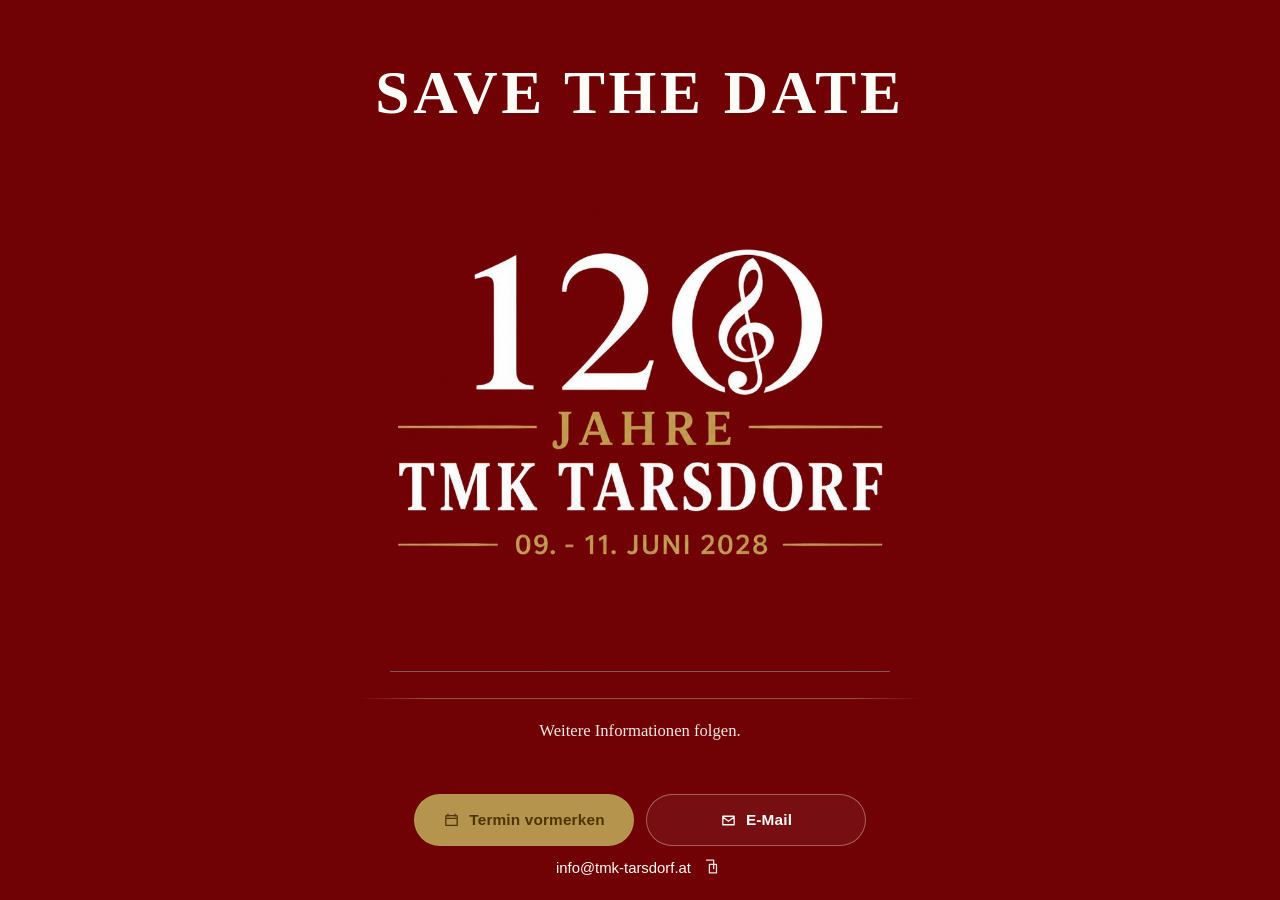
==== index.html @ 1fa16a36 "Add files via upload" ====
<!doctype html>
<html lang="de">
<head>
  <meta charset="utf-8">
  <meta name="viewport" content="width=device-width, initial-scale=1">
  <meta name="theme-color" content="#700205">
  <title>120 Jahre TMK Tarsdorf</title>
  <meta name="description" content="120 Jahre TMK Tarsdorf · 09.–11. Juni 2028">
  <link rel="stylesheet" href="style.css">
</head>
<body>
  <main class="page">
    <section class="hero" aria-labelledby="hero-title">
      <p id="hero-title" class="eyebrow">SAVE THE DATE</p>

      <div class="logo-wrap">
        <img class="logo" src="assets/logo-transparent.png" alt="120 Jahre TMK Tarsdorf · 09. - 11. Juni 2028">
      </div>

      <div class="divider" aria-hidden="true"></div>

      <p class="intro">Weitere Informationen folgen.</p>

      <nav class="actions" aria-label="Schnellaktionen">
        <button class="btn btn--gold" type="button" onclick="addToCalendar()">
          <svg viewBox="0 0 24 24" aria-hidden="true">
            <path d="M7 3v3M17 3v3M4 9h16M5 5h14a1 1 0 0 1 1 1v13H4V6a1 1 0 0 1 1-1Z"/>
          </svg>
          <span>Termin vormerken</span>
        </button>

        <button class="btn btn--light" type="button" onclick="openMail()">
          <svg viewBox="0 0 24 24" aria-hidden="true">
            <path d="M4 6h16v12H4V6Zm0 1 8 6 8-6"/>
          </svg>
          <span>E-Mail</span>
        </button>
      </nav>

      <div class="contact-row">
        <a class="email-link" href="mailto:info@tmk-tarsdorf.at">info@tmk-tarsdorf.at</a>
        <button class="copy-mail" type="button" onclick="copyEmail()" aria-label="E-Mail-Adresse kopieren" title="E-Mail-Adresse kopieren">
          <svg viewBox="0 0 24 24" aria-hidden="true">
            <path d="M9 9h10v12H9z"></path>
            <path d="M5 3h10v12"></path>
          </svg>
        </button>
      </div>
    </section>
  </main>

  <script src="script.js" defer></script>
</body>
</html>
---- style.css ----
:root {
  --bg: #700205;
  --gold: #b99b52;
  --white: #fffdf8;
  --line: rgba(185, 155, 82, 0.55);
  --text-soft: rgba(255, 253, 248, 0.92);
}

* {
  box-sizing: border-box;
}

html,
body {
  margin: 0;
  width: 100%;
  min-height: 100%;
}

body {
  background: var(--bg);
  color: var(--white);
  font-family: Georgia, "Times New Roman", serif;
}

button,
a {
  -webkit-tap-highlight-color: transparent;
}

.page {
  min-height: 100svh;
  display: flex;
  align-items: center;
  justify-content: center;
  padding: clamp(18px, 3vw, 34px) 18px 110px;
  position: relative;
  overflow: hidden;
}

.hero {
  width: min(100%, 720px);
  display: flex;
  flex-direction: column;
  align-items: center;
  text-align: center;
  gap: 0;
}

.eyebrow {
  margin: 0 0 clamp(10px, 1.8vw, 18px);
  color: var(--white);
  font-size: clamp(2.15rem, 4.8vw, 4.7rem);
  line-height: 0.95;
  letter-spacing: 0.06em;
  font-weight: 700;
}

.logo-wrap {
  width: min(100%, 465px);
  display: flex;
  justify-content: center;
  margin: 0 auto;
}

.logo {
  display: block;
  width: 100%;
  height: auto;
}

.divider {
  width: min(100%, 560px);
  height: 1px;
  margin: clamp(18px, 3vw, 26px) 0 clamp(14px, 2vw, 20px);
  background: linear-gradient(90deg, transparent 0%, var(--line) 12%, var(--line) 88%, transparent 100%);
}

.intro {
  margin: 0 0 clamp(12px, 2vw, 18px);
  color: var(--text-soft);
  font-size: clamp(1rem, 1.3vw, 1.25rem);
  line-height: 1.45;
  font-family: Georgia, "Times New Roman", serif;
}

.actions {
  position: fixed;
  left: 50%;
  bottom: 54px;
  transform: translateX(-50%);
  display: flex;
  justify-content: center;
  flex-wrap: wrap;
  gap: 12px;
  width: min(100%, 520px);
  z-index: 3;
}

.btn {
  appearance: none;
  -webkit-appearance: none;
  border-radius: 999px;
  min-height: 52px;
  min-width: 220px;
  padding: 0 24px;
  display: inline-flex;
  align-items: center;
  justify-content: center;
  gap: 9px;
  text-decoration: none;
  font-family: Arial, Helvetica, sans-serif;
  font-size: clamp(0.96rem, 1.15vw, 1rem);
  font-weight: 600;
  line-height: 1;
  letter-spacing: 0.01em;
  cursor: pointer;
  transition: transform .18s ease, opacity .18s ease, background-color .18s ease, border-color .18s ease;
}

.btn:hover {
  transform: translateY(-1px);
}

.btn svg,
.copy-mail svg {
  width: 17px;
  height: 17px;
  flex: 0 0 auto;
  fill: none;
  stroke: currentColor;
  stroke-width: 1.8;
  stroke-linecap: round;
  stroke-linejoin: round;
}

.btn--gold {
  background: rgba(185, 155, 82, 0.96);
  color: #4d3500;
  border: 1px solid rgba(185, 155, 82, 0.96);
}

.btn--gold:hover {
  background: #c8ab60;
  border-color: #c8ab60;
}

.btn--light {
  background: rgba(255, 253, 248, 0.05);
  color: var(--white);
  border: 1px solid rgba(255, 253, 248, 0.35);
  backdrop-filter: blur(3px);
  -webkit-backdrop-filter: blur(3px);
}

.btn--light:hover {
  background: rgba(255, 253, 248, 0.09);
}

.contact-row {
  position: fixed;
  left: 50%;
  bottom: 18px;
  transform: translateX(-50%);
  display: inline-flex;
  align-items: center;
  justify-content: center;
  gap: 8px;
  flex-wrap: wrap;
  z-index: 3;
}

.email-link,
.copy-mail {
  color: var(--white);
}

.email-link {
  text-decoration: none;
  font-family: Arial, Helvetica, sans-serif;
  font-size: clamp(0.93rem, 1vw, 1rem);
  line-height: 1.4;
}

.email-link:hover {
  text-decoration: underline;
}

.copy-mail {
  appearance: none;
  -webkit-appearance: none;
  border: 0;
  background: transparent;
  padding: 4px;
  cursor: pointer;
  opacity: 0.9;
}

.copy-mail:hover {
  opacity: 1;
}

.hint {
  position: fixed;
  left: 50%;
  bottom: 84px;
  z-index: 10;
  transform: translate(-50%, 10px);
  opacity: 0;
  pointer-events: none;
  padding: 10px 14px;
  border-radius: 999px;
  background: rgba(255, 253, 248, 0.96);
  color: #4a0003;
  font: 600 12px/1.2 Arial, Helvetica, sans-serif;
  white-space: nowrap;
  box-shadow: 0 8px 28px rgba(0, 0, 0, 0.18);
  transition: opacity .18s ease, transform .18s ease;
}

.hint.show {
  opacity: 1;
  transform: translate(-50%, 0);
}

@media (max-width: 740px) {
  .page {
    padding: 16px 14px 136px;
    align-items: flex-start;
  }

  .hero {
    width: min(100%, 620px);
    margin-top: 10px;
  }

  .eyebrow {
    margin-bottom: 8px;
    letter-spacing: 0.05em;
  }

  .logo-wrap {
    width: min(88vw, 390px);
  }

  .divider {
    width: min(100%, 420px);
    margin: 14px 0 12px;
  }

  .intro {
    margin-bottom: 12px;
  }

  .actions {
    width: calc(100% - 28px);
    bottom: 56px;
    gap: 10px;
  }

  .btn {
    width: min(100%, 320px);
    min-width: 0;
    min-height: 48px;
    font-size: 0.95rem;
    padding: 0 18px;
  }

  .contact-row {
    width: calc(100% - 28px);
    bottom: 16px;
  }

  .hint {
    bottom: 118px;
  }
}

@media (max-width: 420px) {
  .page {
    padding: 12px 12px 138px;
  }

  .hero {
    margin-top: 4px;
  }

  .eyebrow {
    font-size: clamp(1.9rem, 11vw, 2.7rem);
    margin-bottom: 6px;
  }

  .logo-wrap {
    width: min(86vw, 330px);
  }

  .divider {
    margin: 12px 0 10px;
  }

  .intro {
    font-size: 0.98rem;
  }

  .email-link {
    font-size: 0.9rem;
  }
}

@media (min-width: 1200px) {
  .logo-wrap {
    width: 500px;
  }
}
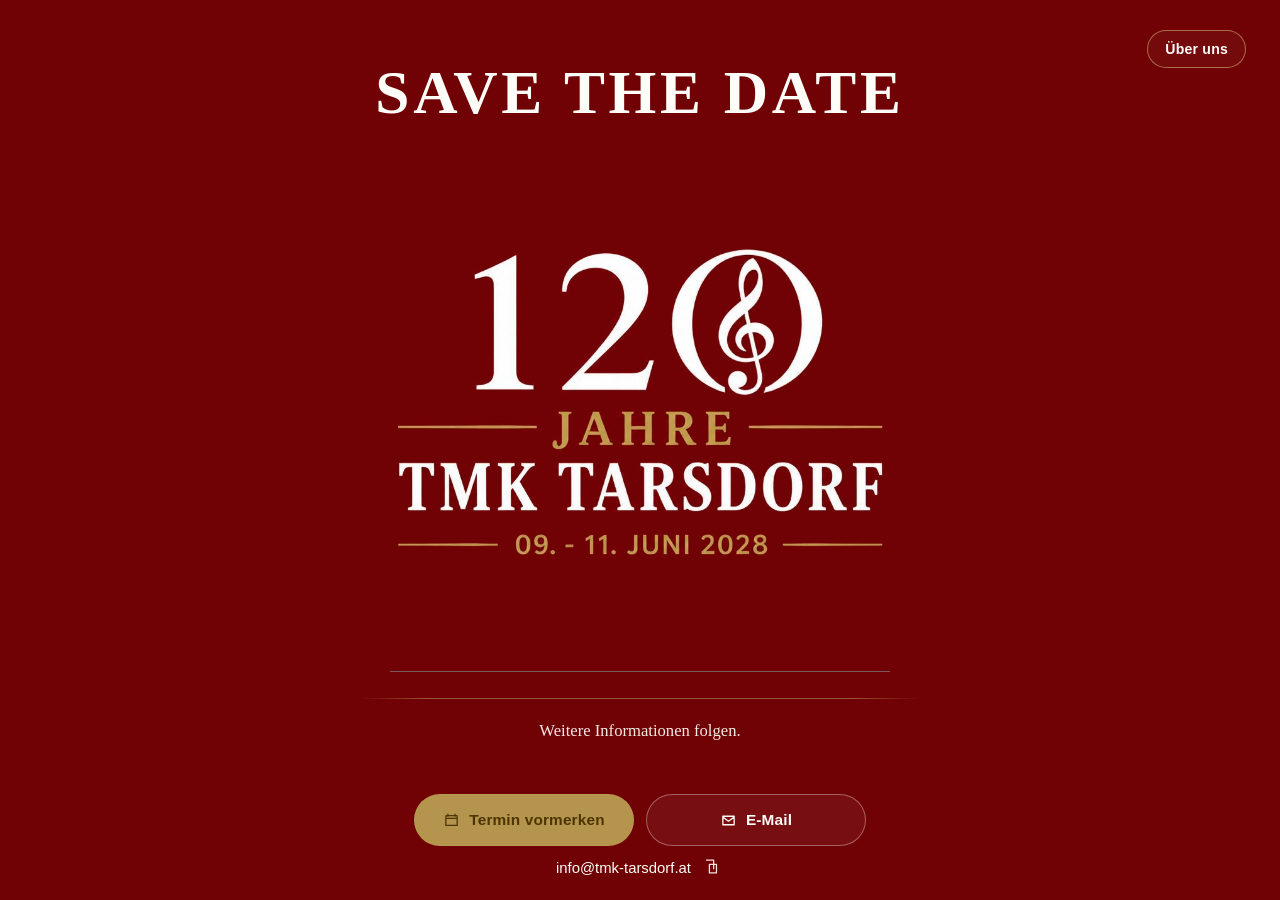
==== commit 9584ebfb: "Add files via upload Über UNS update" ====
--- a/index.html
+++ b/index.html
@@ -10,6 +10,7 @@
 </head>
 <body>
   <main class="page">
+    <a class="home-about-link" href="ueber-uns.html" aria-label="Über die Trachtenmusikkapelle Tarsdorf">Über uns</a>
     <section class="hero" aria-labelledby="hero-title">
       <p id="hero-title" class="eyebrow">SAVE THE DATE</p>
 
--- a/style.css
+++ b/style.css
@@ -312,3 +312,283 @@
     width: 500px;
   }
 }
+
+/* Dezenter Link in der oberen Ecke – die Startseite bleibt unverändert. */
+.home-about-link {
+  position: absolute;
+  top: clamp(16px, 3vw, 30px);
+  right: clamp(16px, 3vw, 34px);
+  z-index: 4;
+  display: inline-flex;
+  align-items: center;
+  justify-content: center;
+  min-height: 38px;
+  padding: 7px 17px;
+  border: 1px solid rgba(217, 191, 123, 0.55);
+  border-radius: 999px;
+  color: var(--white);
+  background: rgba(255, 253, 248, 0.035);
+  font: 600 0.88rem/1.2 Arial, Helvetica, sans-serif;
+  letter-spacing: 0.015em;
+  text-decoration: none;
+  transition: background .18s ease, border-color .18s ease;
+}
+
+.home-about-link:hover,
+.home-about-link:focus-visible {
+  background: rgba(255, 253, 248, 0.1);
+  border-color: rgba(217, 191, 123, 0.9);
+}
+
+@media (max-width: 740px) {
+  .home-about-link {
+    top: 12px;
+    right: 14px;
+    min-height: 34px;
+    padding: 7px 13px;
+    font-size: 0.8rem;
+  }
+}
+
+/* Über uns: ruhiges Vereinslayout mit sparsam eingesetzten Goldakzenten. */
+.about-page {
+  min-height: 100svh;
+  font-family: Georgia, "Times New Roman", serif;
+}
+
+.about-topbar {
+  max-width: 810px;
+  width: calc(100% - 48px);
+  margin: 0 auto;
+  padding: 28px 0 18px;
+  display: flex;
+  align-items: baseline;
+  justify-content: space-between;
+  gap: 24px;
+  border-bottom: 1px solid rgba(255, 255, 255, 0.36);
+}
+
+.about-brand {
+  color: var(--white);
+  font-size: 1.2rem;
+  font-weight: bold;
+  letter-spacing: 0.015em;
+  text-decoration: none;
+}
+
+.about-home {
+  color: var(--white);
+  font-family: Arial, Helvetica, sans-serif;
+  font-size: 0.82rem;
+  font-weight: 600;
+  letter-spacing: 0.08em;
+  text-decoration: none;
+}
+
+.about-brand:hover,
+.about-home:hover,
+.about-brand:focus-visible,
+.about-home:focus-visible {
+  text-decoration: underline;
+  text-underline-offset: 5px;
+}
+
+.about-main {
+  max-width: 810px;
+  width: calc(100% - 48px);
+  margin: 0 auto;
+  padding: clamp(36px, 6vw, 65px) 0 clamp(48px, 8vw, 90px);
+}
+
+.about-main h1 {
+  font-size: clamp(2.3rem, 5vw, 3.7rem);
+  line-height: 1.12;
+  font-weight: 700;
+  margin: 0 0 28px;
+}
+
+.about-copy {
+  max-width: 740px;
+  font-size: clamp(1.05rem, 1.7vw, 1.18rem);
+  line-height: 1.75;
+}
+
+.about-copy p {
+  margin: 0 0 18px;
+}
+
+.about-copy p:last-child {
+  margin-bottom: 0;
+}
+
+.about-info {
+  margin-top: clamp(38px, 5vw, 52px);
+}
+
+.about-info h2 {
+  color: var(--white);
+  font-size: clamp(1.45rem, 2.6vw, 1.85rem);
+  line-height: 1.3;
+  margin: 0 0 20px;
+}
+
+.about-details {
+  margin: 0;
+  font-family: Arial, Helvetica, sans-serif;
+}
+
+.about-details > div {
+  display: grid;
+  grid-template-columns: minmax(135px, 32%) 1fr;
+  column-gap: 20px;
+  row-gap: 4px;
+  padding: 14px 0;
+  border-bottom: 1px solid rgba(255, 255, 255, 0.22);
+}
+
+.about-details dt {
+  color: rgba(255, 255, 255, 0.78);
+  font-size: 0.96rem;
+  line-height: 1.5;
+}
+
+.about-details dd {
+  margin: 0;
+  color: var(--white);
+  font-size: 1rem;
+  line-height: 1.5;
+  overflow-wrap: anywhere;
+}
+
+.about-info a {
+  color: var(--white);
+  text-decoration: underline;
+  text-decoration-color: rgba(255, 255, 255, 0.65);
+  text-underline-offset: 3px;
+}
+
+.about-info a:hover,
+.about-info a:focus-visible {
+  text-decoration-color: var(--white);
+}
+
+.about-domain-note {
+  margin: 30px 0 0;
+  font-size: clamp(1rem, 1.6vw, 1.08rem);
+  line-height: 1.7;
+}
+
+@media (max-width: 560px) {
+  .about-topbar,
+  .about-main {
+    width: calc(100% - 36px);
+  }
+
+  .about-topbar {
+    padding-top: 20px;
+  }
+
+  .about-brand {
+    font-size: 1.06rem;
+  }
+
+  .about-main h1 {
+    margin-bottom: 24px;
+  }
+
+  .about-details > div {
+    grid-template-columns: 1fr;
+  }
+}
+
+
+/* Über uns: zentrierte Gliederung, ohne Kasten um die Vereinsdaten. */
+.about-topbar {
+  border-bottom-color: rgba(212, 181, 107, 0.4);
+}
+
+.about-main h1 {
+  text-align: center;
+  margin-bottom: clamp(32px, 5vw, 46px);
+}
+
+.about-main h1::after {
+  content: "";
+  display: block;
+  width: 72px;
+  height: 2px;
+  margin: 20px auto 0;
+  background: #c7aa68;
+}
+
+.about-copy {
+  margin-inline: auto;
+}
+
+.about-info {
+  max-width: 715px;
+  margin: clamp(36px, 5vw, 54px) auto 0;
+}
+
+.about-info h2 {
+  text-align: center;
+  margin-bottom: 22px;
+}
+
+.about-details {
+  max-width: 660px;
+  margin: 0 auto;
+}
+
+.about-details > div {
+  border-bottom-color: rgba(211, 179, 107, 0.32);
+}
+
+.about-details > div:first-child {
+  border-top: 1px solid rgba(211, 179, 107, 0.32);
+}
+
+.about-details dt {
+  color: #ddc98f;
+  font-weight: 500;
+}
+
+.about-domain-note {
+  max-width: 690px;
+  margin: 36px auto 0;
+  text-align: center;
+  color: var(--text-soft);
+}
+
+@media (max-width: 560px) {
+  .about-main h1 {
+    margin-bottom: 30px;
+  }
+
+  .about-main h1::after {
+    margin-top: 15px;
+  }
+
+  .about-info h2 {
+    font-size: 1.42rem;
+  }
+
+  .about-details > div {
+    padding: 12px 0;
+  }
+
+  .about-domain-note {
+    margin-top: 28px;
+  }
+}
+
+@media (max-width: 740px) {
+  .page { padding-top: 60px; }
+}
+
+@media (min-width: 741px) and (max-height: 850px) {
+  .logo-wrap { width: min(370px, 40vw); }
+  .eyebrow { font-size: clamp(2.3rem, 4vw, 3.6rem); margin-bottom: 7px; }
+  .divider { margin: 8px 0 7px; }
+  .intro { margin-bottom: 8px; }
+}
